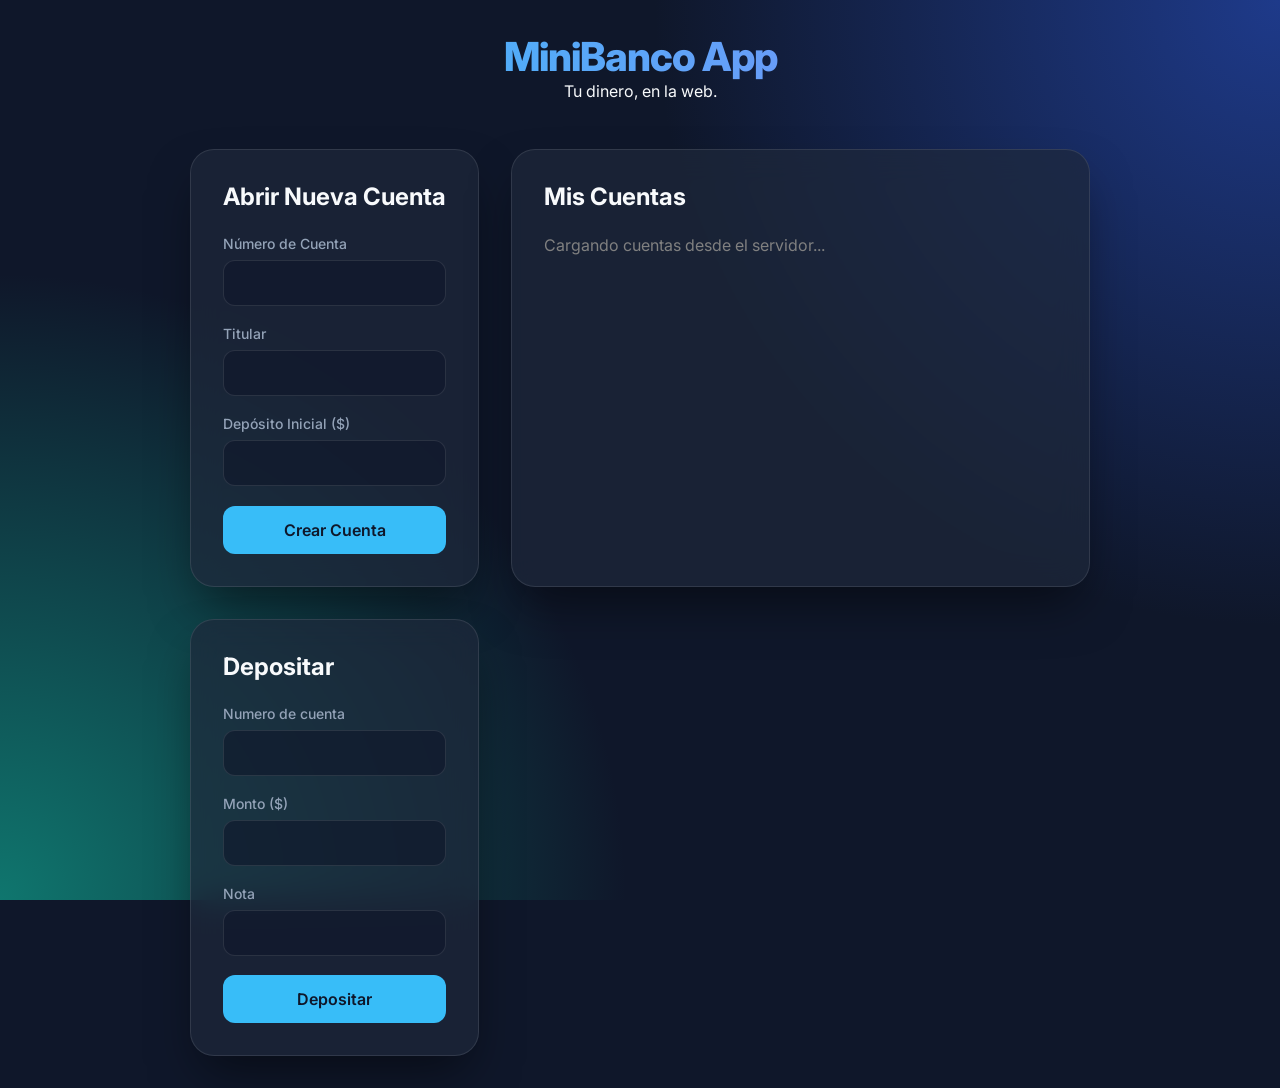
==== wwwroot/index.html @ bc4b05ed "Version 1.0 - Proyecto Funcional" ====
<!doctype html>
<html lang="es">
  <head>
    <meta charset="UTF-8" />
    <meta name="viewport" content="width=device-width, initial-scale=1.0" />
    <title>Mini Banco Web</title>
    <link rel="stylesheet" href="styles.css" />
    <link
      href="https://fonts.googleapis.com/css2?family=Inter:wght@400;500;600;700;800&display=swap"
      rel="stylesheet"
    />
  </head>

  <body>
    <div class="container">
      <header>
        <h1>MiniBanco App</h1>
        <p>Tu dinero, en la web.</p>
      </header>
      <div class="dashboard-grid">
        <!-- PANEL IZQUIERDO: Formulario -->
        <section class="card">
          <h2>Abrir Nueva Cuenta</h2>
          <form id="create-account-form">
            <div class="form-group">
              <label>Número de Cuenta</label>
              <input type="text" id="acc-number" required />
            </div>
            <div class="form-group">
              <label>Titular</label>
              <input type="text" id="acc-name" required />
            </div>
            <div class="form-group">
              <label>Depósito Inicial ($)</label>
              <input type="number" id="acc-balance" required />
            </div>
            <button type="submit">Crear Cuenta</button>
          </form>
        </section>
        <!-- PANEL DERECHO: Lista de Cuentas -->
        <section class="card">
          <h2>Mis Cuentas</h2>
          <div id="accounts-list">
            <p style="color: gray">Cargando cuentas desde el servidor...</p>
          </div>
        </section>
        <section class="card">
          <h2>Depositar</h2>
          <form id="make-deposit">
            <div class="form-group">
              <label>Numero de cuenta</label>
              <input type="text" id="deposit-acc-number" required />
            </div>
            <div class="form-group">
              <label>Monto ($)</label>
              <input type="number" id="deposit-amount" required />
            </div>
            <div class="form-group">
              <label>Nota</label>
              <input type="text" id="note" />
            </div>
            <button type="submit">Depositar</button>
          </form>
        </section>
      </div>
    </div>
    <script src="app.js"></script>
  </body>
</html>
---- wwwroot/styles.css ----
/* Variables de Tema: Colores modernos, oscuros y acentos de neon */
:root {
    --bg-color: #0f172a;
    --card-bg: rgba(30, 41, 59, 0.7);
    --primary-color: #38bdf8;
    --primary-hover: #0ea5e9;
    --success-color: #22c55e;
    --danger-color: #ef4444;
    --text-main: #f8fafc;
    --text-muted: #94a3b8;
    --border-color: rgba(255, 255, 255, 0.1);
}

/* Reset y tipografía global */
* {
    box-sizing: border-box;
    margin: 0;
    padding: 0;
    font-family: 'Inter', -apple-system, BlinkMacSystemFont, "Segoe UI", Roboto, sans-serif;
}

body {
    background-color: var(--bg-color);
    color: var(--text-main);
    min-height: 100vh;
    display: flex;
    justify-content: center;
    padding: 2rem;
    background-image: radial-gradient(circle at top right, #1e3a8a 0%, transparent 40%),
                      radial-gradient(circle at bottom left, #0f766e 0%, transparent 40%);
    background-attachment: fixed;
}

/* Contenedor Principal (Glassmorphism) */
.container {
    width: 100%;
    max-width: 900px;
}

header {
    text-align: center;
    margin-bottom: 3rem;
}

h1 {
    font-size: 2.5rem;
    font-weight: 800;
    letter-spacing: -1px;
    background: linear-gradient(to right, var(--primary-color), #818cf8);
    -webkit-background-clip: text;
    -webkit-text-fill-color: transparent;
}

h2 {
    font-size: 1.5rem;
    margin-bottom: 1.5rem;
    color: var(--text-main);
}

/* Grid de paneles */
.dashboard-grid {
    display: grid;
    grid-template-columns: 1fr 2fr;
    gap: 2rem;
}

@media (max-width: 768px) {
    .dashboard-grid {
        grid-template-columns: 1fr;
    }
}

/* Tarjetas */
.card {
    background: var(--card-bg);
    backdrop-filter: blur(16px);
    -webkit-backdrop-filter: blur(16px);
    border: 1px solid var(--border-color);
    border-radius: 1.5rem;
    padding: 2rem;
    box-shadow: 0 25px 50px -12px rgba(0, 0, 0, 0.5);
    transition: transform 0.3s ease, box-shadow 0.3s ease;
}

.card:hover {
    transform: translateY(-5px);
    box-shadow: 0 25px 50px -12px rgba(0, 0, 0, 0.7);
}

/* Formularios */
.form-group {
    margin-bottom: 1.2rem;
}

label {
    display: block;
    margin-bottom: 0.5rem;
    font-size: 0.875rem;
    color: var(--text-muted);
    font-weight: 500;
}

input {
    width: 100%;
    background: rgba(15, 23, 42, 0.6);
    border: 1px solid var(--border-color);
    color: white;
    padding: 0.75rem 1rem;
    border-radius: 0.75rem;
    font-size: 1rem;
    transition: all 0.2s;
}

input:focus {
    outline: none;
    border-color: var(--primary-color);
    box-shadow: 0 0 0 3px rgba(56, 189, 248, 0.2);
}

/* Botones con Micro-animaciones */
button {
    width: 100%;
    background: var(--primary-color);
    color: #0f172a;
    border: none;
    padding: 0.875rem;
    border-radius: 0.75rem;
    font-size: 1rem;
    font-weight: 600;
    cursor: pointer;
    transition: all 0.2s cubic-bezier(0.4, 0, 0.2, 1);
}

button:hover {
    background: var(--primary-hover);
    transform: scale(1.02);
}

button:active {
    transform: scale(0.98);
}

/* Lista de cuentas */
#accounts-list {
    display: flex;
    flex-direction: column;
    gap: 1rem;
}

.account-item {
    background: rgba(15, 23, 42, 0.6);
    border: 1px solid var(--border-color);
    border-radius: 1rem;
    padding: 1.5rem;
    display: flex;
    justify-content: space-between;
    align-items: center;
}

.account-details h3 {
    font-size: 1.25rem;
    margin-bottom: 0.25rem;
}

.account-details p {
    color: var(--text-muted);
    font-size: 0.875rem;
}

.account-balance {
    text-align: right;
}

.account-balance .amount {
    font-size: 1.5rem;
    font-weight: 700;
    color: var(--success-color);
}

/* Acciones rápidas (Depositar/Retirar) en la lista */
.account-actions {
    margin-top: 1rem;
    display: flex;
    gap: 0.5rem;
}

.btn-small {
    padding: 0.5rem 1rem;
    font-size: 0.875rem;
    background: rgba(255, 255, 255, 0.1);
    color: white;
}

.btn-small:hover {
    background: rgba(255, 255, 255, 0.2);
}
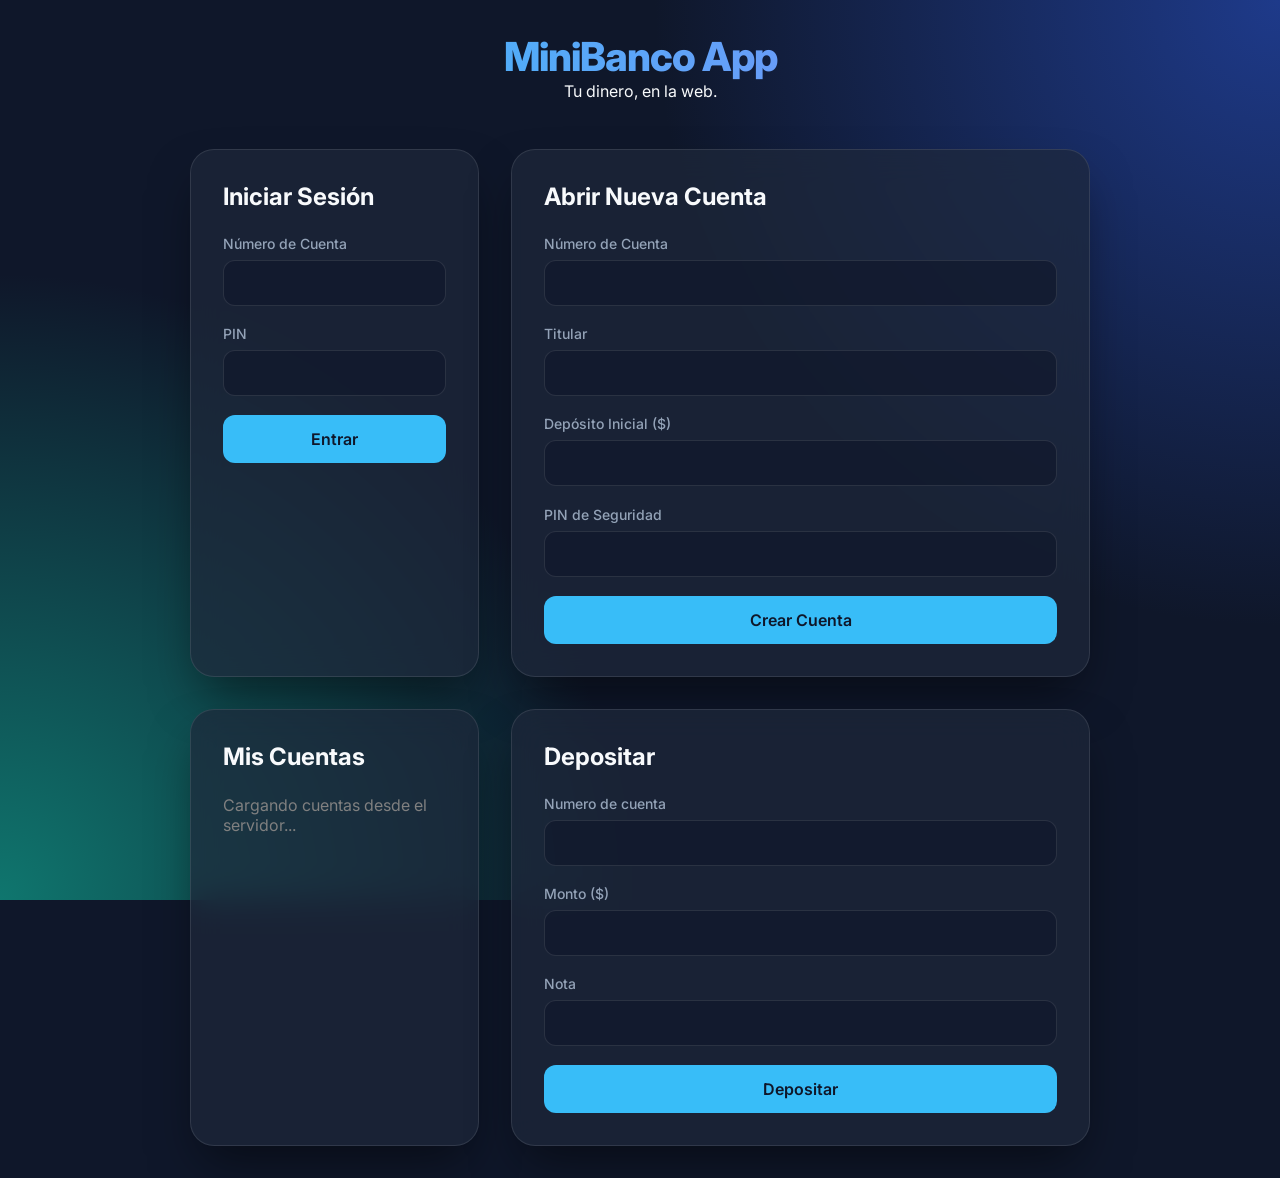
==== commit 13229529: "Implementación de Sistema de Login y Cookies de Seguridad" ====
--- a/wwwroot/index.html
+++ b/wwwroot/index.html
@@ -18,6 +18,21 @@
         <p>Tu dinero, en la web.</p>
       </header>
       <div class="dashboard-grid">
+        <section class="card" id="login-section">
+          <h2>Iniciar Sesión</h2>
+          <form id="login-form">
+            <div class="form-group">
+              <label>Número de Cuenta</label>
+              <input type="text" id="login-number" required />
+            </div>
+            <div class="form-group">
+              <label>PIN</label>
+              <input type="password" id="login-pin" required />
+            </div>
+            <button type="submit">Entrar</button>
+          </form>
+        </section>
+
         <!-- PANEL IZQUIERDO: Formulario -->
         <section class="card">
           <h2>Abrir Nueva Cuenta</h2>
@@ -33,6 +48,10 @@
             <div class="form-group">
               <label>Depósito Inicial ($)</label>
               <input type="number" id="acc-balance" required />
+            </div>
+            <div class="form-group">
+              <label>PIN de Seguridad</label>
+              <input type="password" id="acc-pin" required />
             </div>
             <button type="submit">Crear Cuenta</button>
           </form>
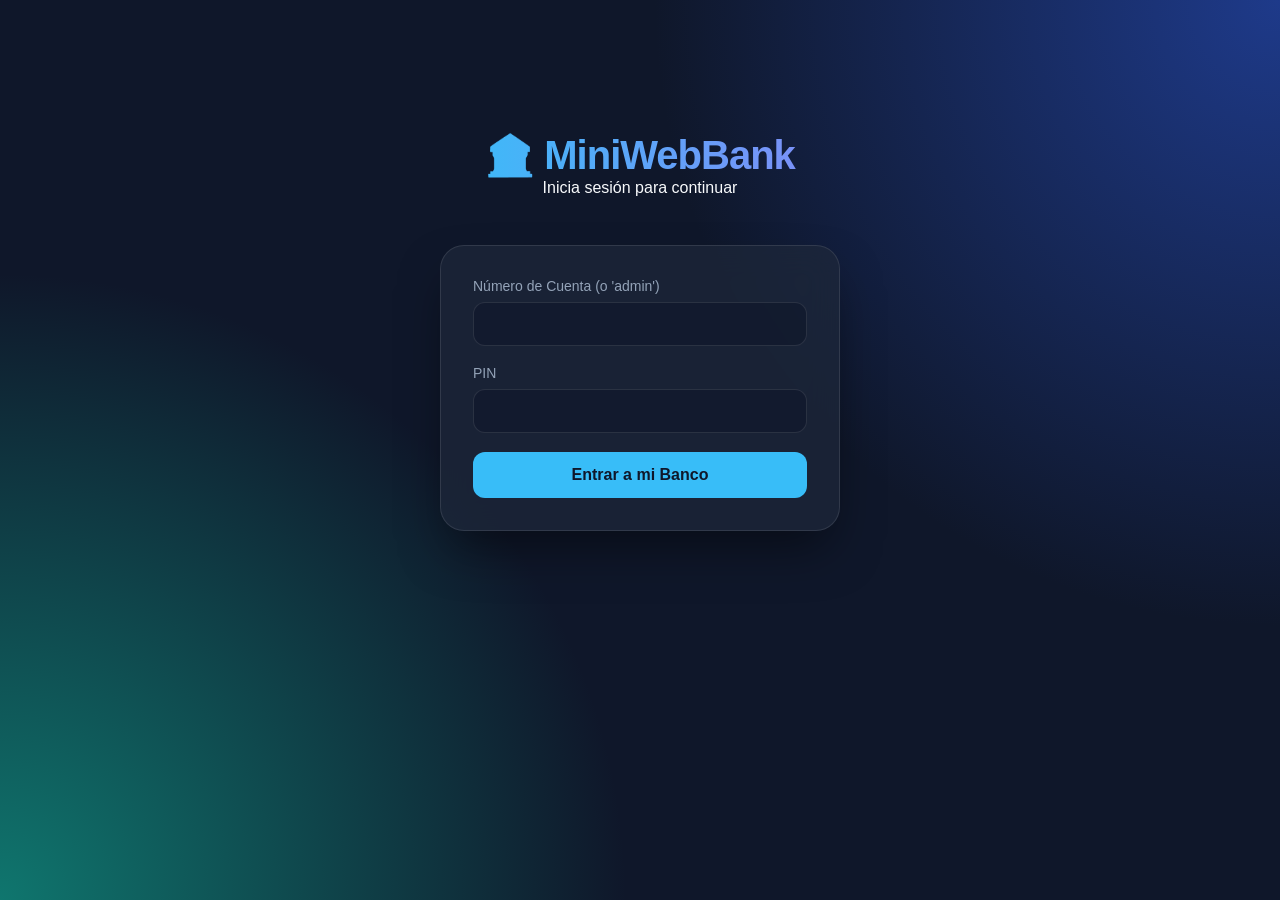
==== commit 8ac8863e: "Base de datos Cloud, Roles y Transacciones Atómicas" ====
--- a/wwwroot/index.html
+++ b/wwwroot/index.html
@@ -1,88 +1,35 @@
-<!doctype html>
+<!DOCTYPE html>
 <html lang="es">
-  <head>
-    <meta charset="UTF-8" />
-    <meta name="viewport" content="width=device-width, initial-scale=1.0" />
-    <title>Mini Banco Web</title>
-    <link rel="stylesheet" href="styles.css" />
-    <link
-      href="https://fonts.googleapis.com/css2?family=Inter:wght@400;500;600;700;800&display=swap"
-      rel="stylesheet"
-    />
-  </head>
+<head>
+  <meta charset="UTF-8" />
+  <meta name="viewport" content="width=device-width, initial-scale=1.0" />
+  <title>Login - MiniWebBank</title>
+  <link rel="stylesheet" href="styles.css" />
+  <style>
+      .login-container { max-width: 400px; margin: 100px auto; }
+  </style>
+</head>
+<body>
+  <div class="container login-container">
+    <header>
+      <h1>🏦 MiniWebBank</h1>
+      <p>Inicia sesión para continuar</p>
+    </header>
 
-  <body>
-    <div class="container">
-      <header>
-        <h1>MiniBanco App</h1>
-        <p>Tu dinero, en la web.</p>
-      </header>
-      <div class="dashboard-grid">
-        <section class="card" id="login-section">
-          <h2>Iniciar Sesión</h2>
-          <form id="login-form">
-            <div class="form-group">
-              <label>Número de Cuenta</label>
-              <input type="text" id="login-number" required />
-            </div>
-            <div class="form-group">
-              <label>PIN</label>
-              <input type="password" id="login-pin" required />
-            </div>
-            <button type="submit">Entrar</button>
-          </form>
-        </section>
-
-        <!-- PANEL IZQUIERDO: Formulario -->
-        <section class="card">
-          <h2>Abrir Nueva Cuenta</h2>
-          <form id="create-account-form">
-            <div class="form-group">
-              <label>Número de Cuenta</label>
-              <input type="text" id="acc-number" required />
-            </div>
-            <div class="form-group">
-              <label>Titular</label>
-              <input type="text" id="acc-name" required />
-            </div>
-            <div class="form-group">
-              <label>Depósito Inicial ($)</label>
-              <input type="number" id="acc-balance" required />
-            </div>
-            <div class="form-group">
-              <label>PIN de Seguridad</label>
-              <input type="password" id="acc-pin" required />
-            </div>
-            <button type="submit">Crear Cuenta</button>
-          </form>
-        </section>
-        <!-- PANEL DERECHO: Lista de Cuentas -->
-        <section class="card">
-          <h2>Mis Cuentas</h2>
-          <div id="accounts-list">
-            <p style="color: gray">Cargando cuentas desde el servidor...</p>
-          </div>
-        </section>
-        <section class="card">
-          <h2>Depositar</h2>
-          <form id="make-deposit">
-            <div class="form-group">
-              <label>Numero de cuenta</label>
-              <input type="text" id="deposit-acc-number" required />
-            </div>
-            <div class="form-group">
-              <label>Monto ($)</label>
-              <input type="number" id="deposit-amount" required />
-            </div>
-            <div class="form-group">
-              <label>Nota</label>
-              <input type="text" id="note" />
-            </div>
-            <button type="submit">Depositar</button>
-          </form>
-        </section>
-      </div>
-    </div>
-    <script src="app.js"></script>
-  </body>
+    <section class="card" id="login-section">
+      <form id="login-form">
+        <div class="form-group">
+          <label>Número de Cuenta (o 'admin')</label>
+          <input type="text" id="login-number" required />
+        </div>
+        <div class="form-group">
+          <label>PIN</label>
+          <input type="password" id="login-pin" required />
+        </div>
+        <button type="submit">Entrar a mi Banco</button>
+      </form>
+    </section>
+  </div>
+  <script src="app.js"></script>
+</body>
 </html>
--- a/wwwroot/styles.css
+++ b/wwwroot/styles.css
@@ -100,7 +100,7 @@
     font-weight: 500;
 }
 
-input {
+input, select {
     width: 100%;
     background: rgba(15, 23, 42, 0.6);
     border: 1px solid var(--border-color);
@@ -109,9 +109,25 @@
     border-radius: 0.75rem;
     font-size: 1rem;
     transition: all 0.2s;
-}
-
-input:focus {
+    appearance: none; /* Fuerza al navegador a usar nuestro diseño */
+    -webkit-appearance: none;
+    -moz-appearance: none;
+}
+
+/* Agregamos una flechita personalizada ya que quitamos la original */
+select {
+    background-image: url("data:image/svg+xml;charset=US-ASCII,%3Csvg%20xmlns%3D%22http%3A%2F%2Fwww.w3.org%2F2000%2Fsvg%22%20width%3D%22292.4%22%20height%3D%22292.4%22%3E%3Cpath%20fill%3D%22%23FFFFFF%22%20d%3D%22M287%2069.4a17.6%2017.6%200%200%200-13-5.4H18.4c-5%200-9.3%201.8-12.9%205.4A17.6%2017.6%200%200%200%200%2082.2c0%205%201.8%209.3%205.4%2012.9l128%20127.9c3.6%203.6%207.8%205.4%2012.8%205.4s9.2-1.8%2012.8-5.4L287%2095c3.5-3.5%205.4-7.8%205.4-12.8%200-5-1.9-9.2-5.5-12.8z%22%2F%3E%3C%2Fsvg%3E");
+    background-repeat: no-repeat;
+    background-position: right 1rem top 50%;
+    background-size: 0.65rem auto;
+}
+
+select option {
+    background-color: var(--bg-color);
+    color: white;
+}
+
+input:focus, select:focus {
     outline: none;
     border-color: var(--primary-color);
     box-shadow: 0 0 0 3px rgba(56, 189, 248, 0.2);
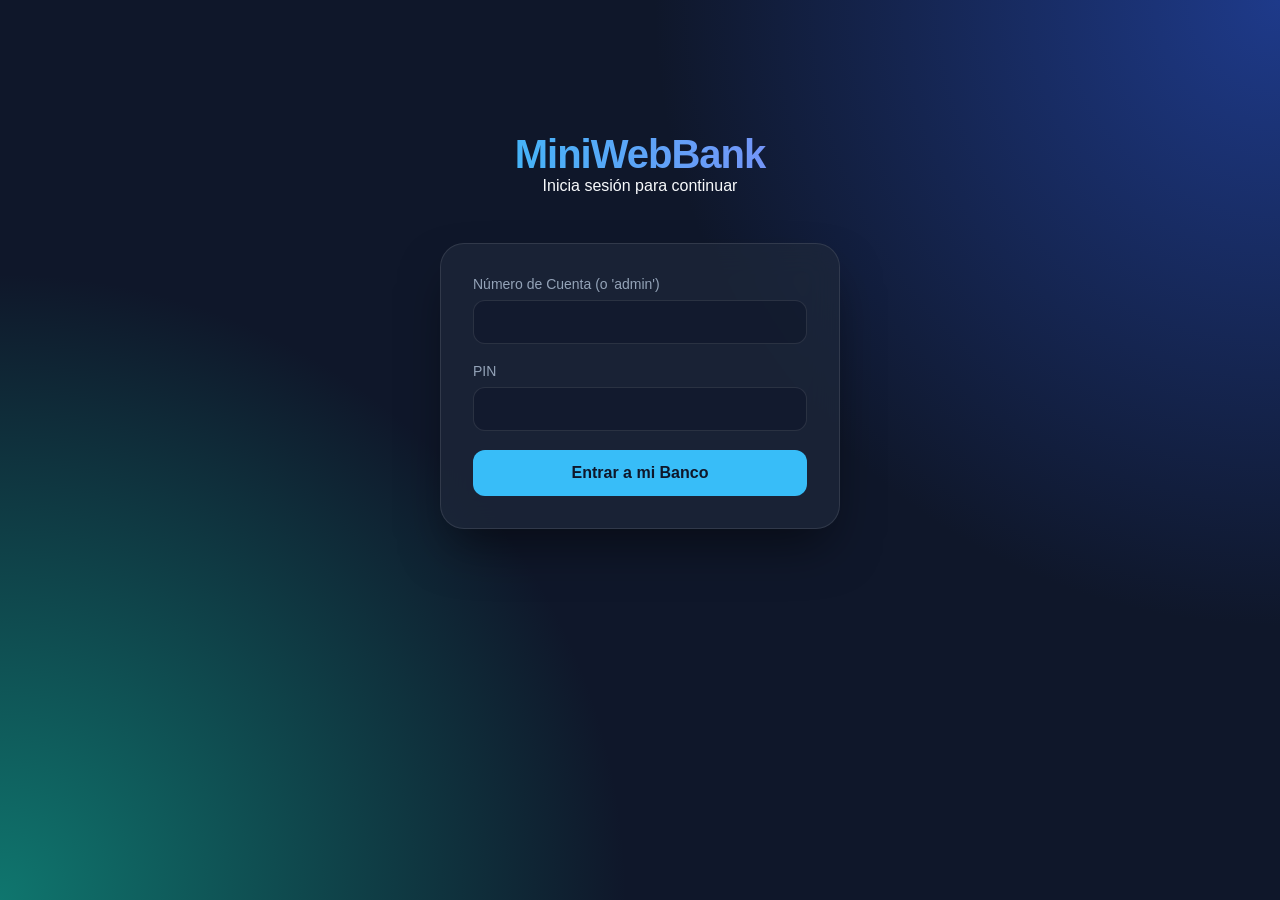
==== commit 77f75417: "Ajuste de los titulos" ====
--- a/wwwroot/index.html
+++ b/wwwroot/index.html
@@ -12,7 +12,7 @@
 <body>
   <div class="container login-container">
     <header>
-      <h1>🏦 MiniWebBank</h1>
+      <h1>MiniWebBank</h1>
       <p>Inicia sesión para continuar</p>
     </header>
 
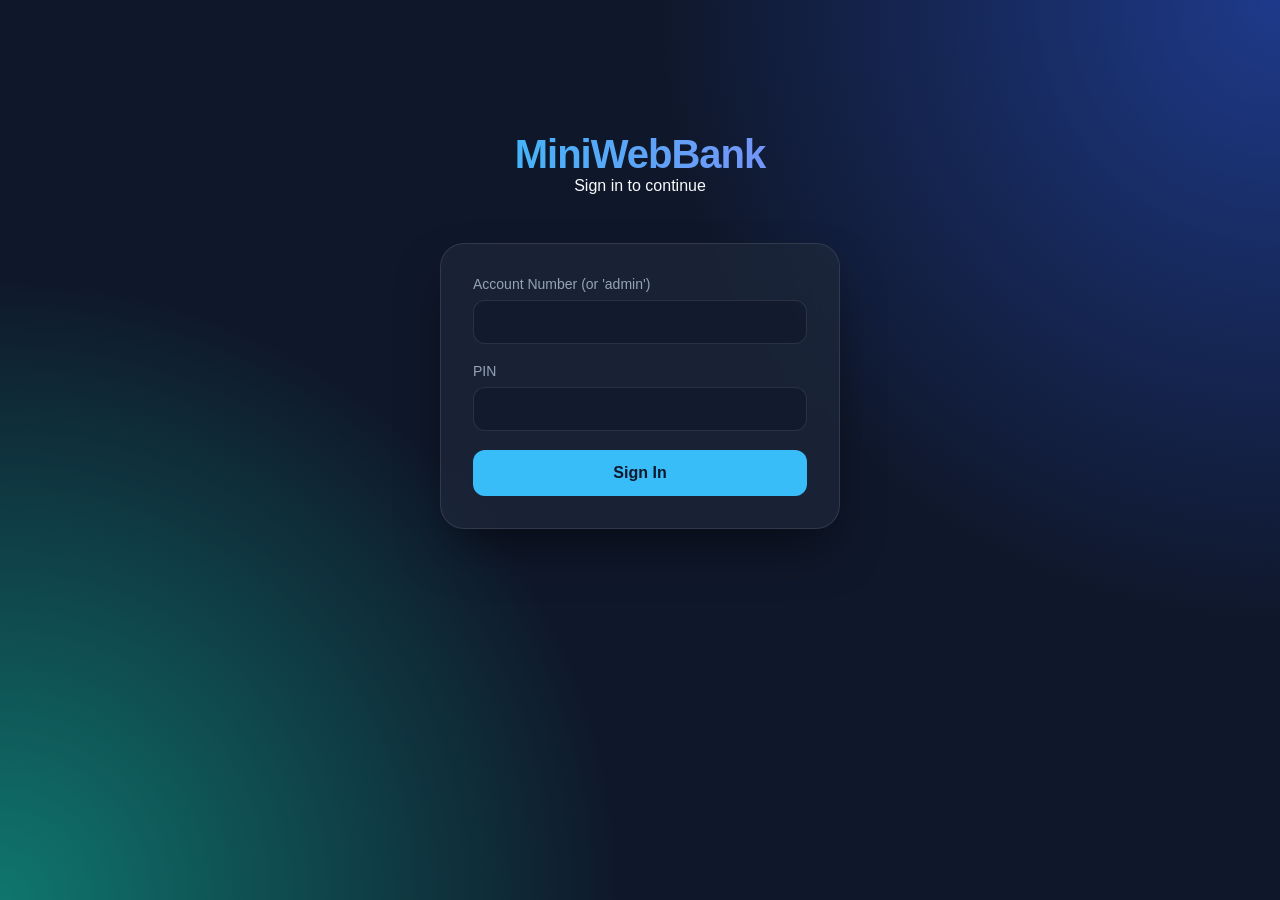
==== commit c286f430: "feat: complete English translation and portfolio architecture (Cloud DB, RBAC, ACID)" ====
--- a/wwwroot/index.html
+++ b/wwwroot/index.html
@@ -1,5 +1,5 @@
 <!DOCTYPE html>
-<html lang="es">
+<html lang="en">
 <head>
   <meta charset="UTF-8" />
   <meta name="viewport" content="width=device-width, initial-scale=1.0" />
@@ -13,20 +13,20 @@
   <div class="container login-container">
     <header>
       <h1>MiniWebBank</h1>
-      <p>Inicia sesión para continuar</p>
+      <p>Sign in to continue</p>
     </header>
 
     <section class="card" id="login-section">
       <form id="login-form">
         <div class="form-group">
-          <label>Número de Cuenta (o 'admin')</label>
+          <label>Account Number (or 'admin')</label>
           <input type="text" id="login-number" required />
         </div>
         <div class="form-group">
           <label>PIN</label>
           <input type="password" id="login-pin" required />
         </div>
-        <button type="submit">Entrar a mi Banco</button>
+        <button type="submit">Sign In</button>
       </form>
     </section>
   </div>
